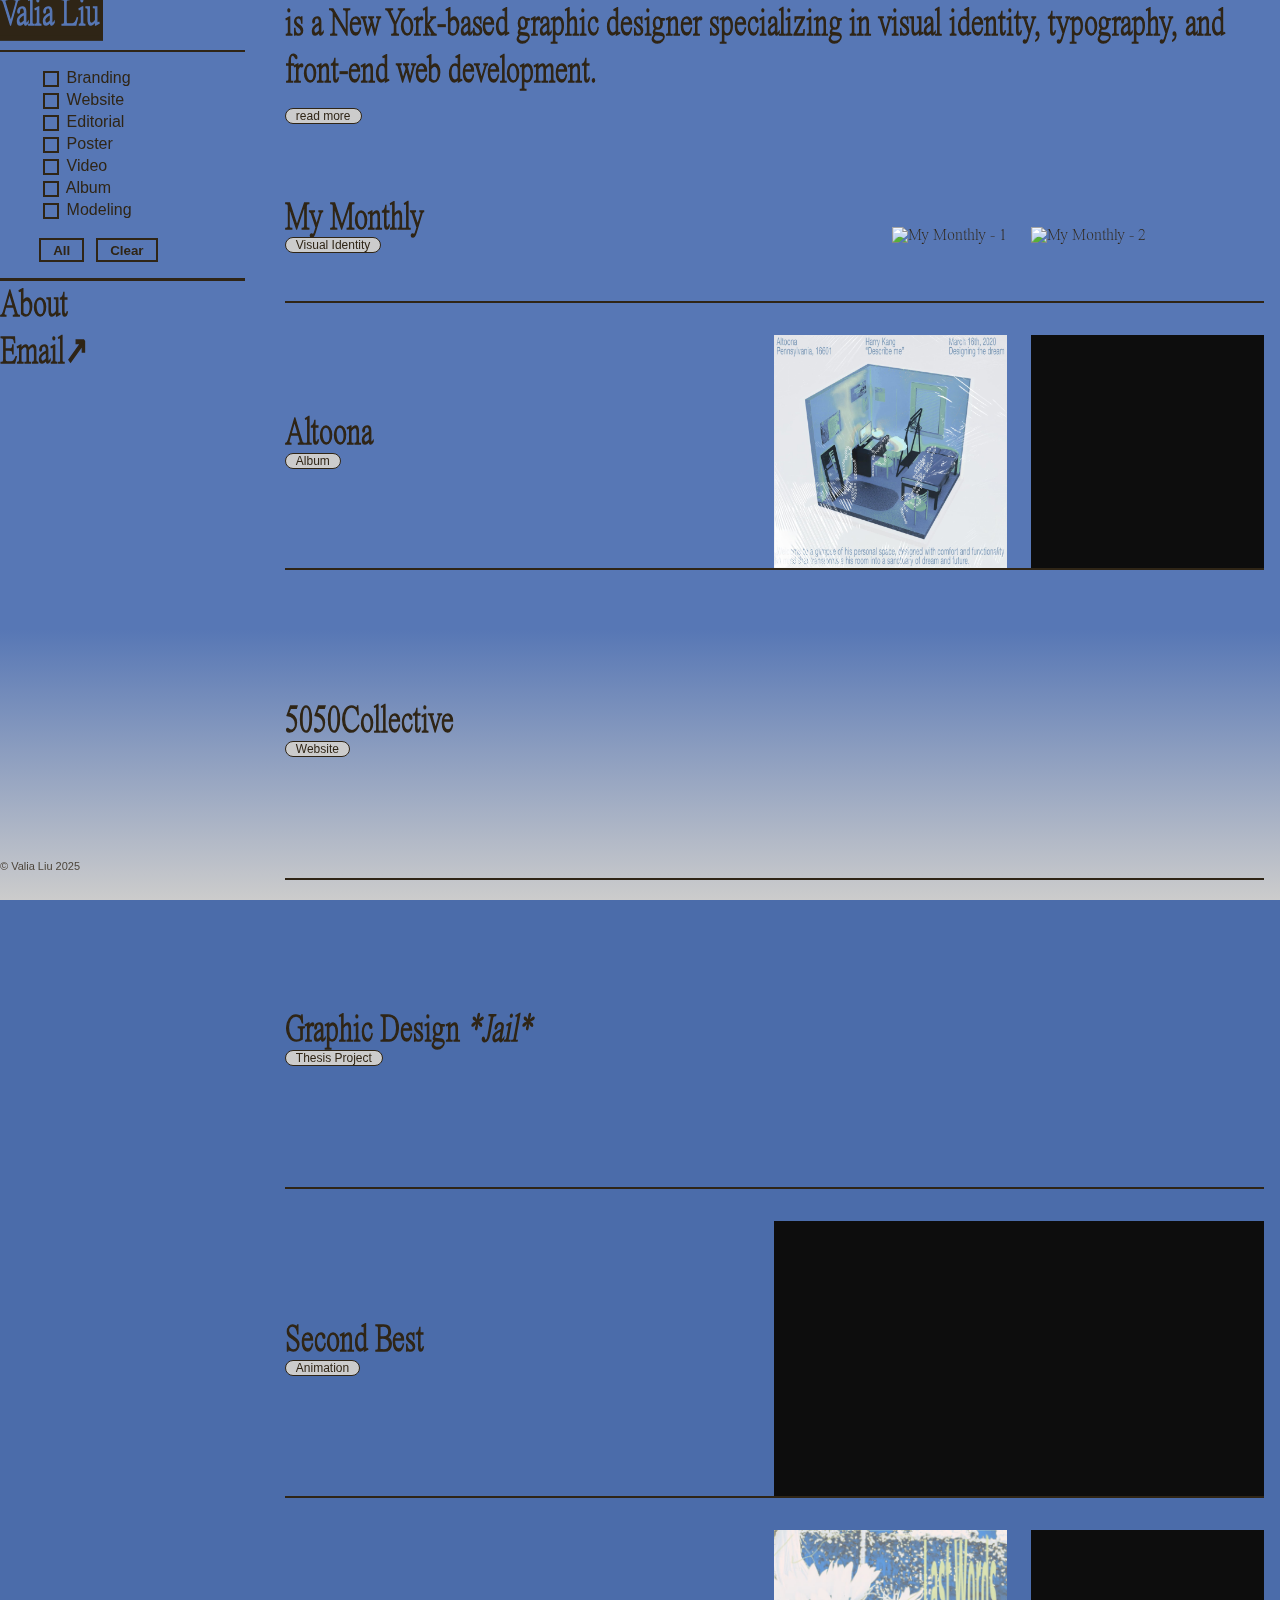
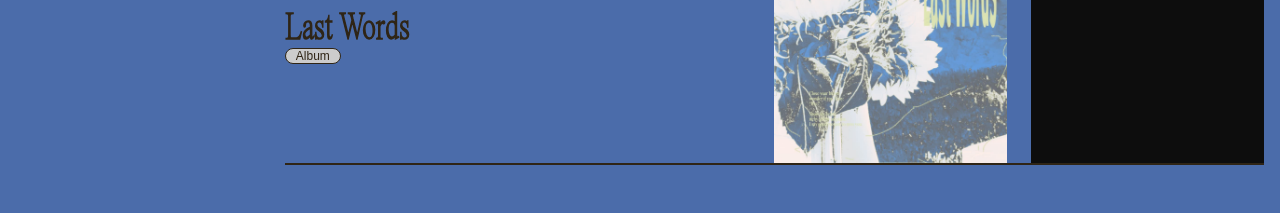
==== index.html @ a754cbbe "Update index.html" ====
<!DOCTYPE html>
<html lang="en">
<head>
    <meta charset="UTF-8">
    <meta name="viewport" content="width=device-width, initial-scale=1, maximum-scale=1, viewport-fit=cover">
    <meta http-equiv="X-UA-Compatible" content="IE=edge,chrome=1">
    <title>Valia Liu</title>
    <link rel="icon" href="assets/icons/icon.png">

    <link rel="stylesheet" href="styles/style.css">

    <script src="https://code.jquery.com/jquery-3.6.0.min.js"></script>
    <script src="https://cdnjs.cloudflare.com/ajax/libs/gsap/3.12.2/gsap.min.js"></script>
</head>

<body>
    <div id="bg"><div class="noise"></div></div>
    <div class="mobile-nav">
        <div class="noise"></div>
        <h1 class="mobile-title"><a href="index.html">Valia Liu</a></h1>
        <button class="hamburger-menu">
            ☰
        </button>
    </div>

    <nav id="navigation"></nav>
    <div class="container">
  
      <main class="home content">
        <h1 style="margin-bottom: var(--gap); display: inline-block;">
          is a New York-based graphic designer specializing in visual identity, typography, and front-end web development.
        </h1>
        <div class="tag">read more</div>
        <section class="featured-container">
          <div class="featured-projects">
          </div>
        </section>
  
        <div class="projects-grid">
        </div>
  
      </main>
    </div>
  
    
    <script src="https://code.jquery.com/jquery-3.6.0.min.js"></script>
    <script src="https://cdnjs.cloudflare.com/ajax/libs/gsap/3.12.2/gsap.min.js"></script>
    
    <script>
        $("#navigation").load("components/navigation.html", bindNavigationEvents);
    </script>
    
    <!-- ✅ 其他脚本 -->
    <script src="scripts/navigation.js"></script>
    <script src="scripts/renderHome.js"></script>    
  
  </body>    
</html>
---- styles/style.css ----
@font-face {
  font-family: "times New";
  src: url(../assets/fonts/times-now-extra-light.woff);
  font-weight: 200;
}

@import url('https://fonts.googleapis.com/css2?family=Lato:ital,wght@0,100;0,300;0,400;0,700;0,900;1,100;1,300;1,400;1,700;1,900&display=swap');

:root {
  --main-color: #2F2516;
  --bg-color: #5777B5;
  --deco-color: #cccccc;
  --gradient: linear-gradient(to bottom, var(--bg-color) 70%, var(--deco-color) 100%);
  --gap: 24px;
  --body-padding: 16px;
  --font-family-main: "times new", serif;
  --font-family-secondary: 'lato', sans-serif;
  --pointer-cursor: url('/assets/icons/pointer.cur') 15 0, auto;
  --border-width: 2.5px;
  --big-font: 2.2vw;
}

html {
  margin: 0;
  padding: 0;
  box-sizing: border-box;
  font-family: var(--font-family-main);
  cursor: url('/assets/icons/default.cur'), auto;
  padding-bottom: env(safe-area-inset-bottom);
  position: relative;
  z-index: -1000;
}

body {
  margin: 0;
  padding: 0;
  background-color: #4B6CAA;
  box-sizing: border-box;
  color: var(--main-color);
  padding-bottom: env(safe-area-inset-bottom);
  position: relative;
  z-index: -1000;
}

#bg {
  position: fixed;
  background-attachment: fixed;
  z-index: -999;
  background: var(--gradient);
  top: 0;
  left: 0;
  width: 100%;
  height: 100%;
}

.noise {
    position: absolute;
    z-index: -998;
    top: 0;
    left: 0;
    width: 100%;
    height: 100%;
    background: url(https://grainy-gradients.vercel.app/noise.svg);
    mix-blend-mode: multiply;
}

*, *::before, *::after {
  box-sizing: inherit;
  -webkit-tap-highlight-color: transparent;
  outline: none;
}

.container {
  display: grid;
  grid-template-columns: 1fr 4fr;
  gap: var(--gap);
  padding: var(--body-padding);
}

.content {
    grid-column: 2 / -1; /* 🚀 让它跳过第一列，从第二列填充 */
}

a {
    text-decoration: none;
    color: var(--main-color);
    cursor: var(--pointer-cursor);
    width: fit-content;
}

h1 {
  font-size: var(--big-font);
  line-height: 120%;
  -webkit-text-stroke: 1.2px;
  transform: scaleY(1.4);
  font-weight: 300;
  color: var(--main-color);
  margin: 0;
}

h3 {
    font-family: var(--font-family-secondary);
    font-size: 16px;
    font-weight: normal;
    margin: 0;
}

p {
    margin: 0;
}

.hidden {
    display: none;
}





.navigation {
  position: fixed;
  display: flex;
  flex-direction: column;
  width: calc((100% - var(--body-padding) * 2 - var(--gap)) / 5);
  height: 100%;
}

hr {
  border: none;
  height: var(--border-width);
  background-color: var(--main-color);
  margin: var(--body-padding) 0;
}

.navigation a:hover, .back:hover {
  background-color: var(--main-color);
  box-shadow: 0px 0px 0 4px var(--main-color);
  color: var(--bg-color);
}

.nav-footer {
    position: absolute;
    bottom: 28px;
    font-size: 11px;
    color: var(--main-color);
    opacity: 0.8;
    font-family: var(--font-family-secondary);
}

.media-grid {
    display: grid;
    grid-template-columns: 1fr 1fr;
    gap: var(--gap);
  }
  
  .video-square,
  .image-square,
  .vimeo-container.with-bg {
    width: 100%;
    overflow: hidden;
    background-color: #0d0d0d;
  }
  
  .video-square,
  .image-square {
    aspect-ratio: 1 / 1;
  }
  
  .video-square iframe,
  .image-square img,
  .vimeo-container.with-bg iframe {
    width: 100%;
    height: 100%;
    object-fit: cover;
  }
  
  .vimeo-container.with-bg iframe {
    aspect-ratio: 16 / 9;
    display: block;
  }  
  




.category {
  font-family: var(--font-family-secondary);
  font-size: 16px;
  color: var(--main-color);
  margin-left: 16%;
}

.category input[type="checkbox"] {
    appearance: none;
    -webkit-appearance: none;
    -moz-appearance: none;
    border-radius: 0;
    width: 16px;
    height: 16px;
    border: 2px solid var(--main-color);
    cursor: var(--pointer-cursor);
    vertical-align: middle;
    position: relative;
}  

.category label {
    cursor: var(--pointer-cursor);
    display: block;
}

.category input[type="checkbox"]::before {
  content: '';
  width: 10px;
  height: 10px;
  margin: 1px;
  display: block;
  transform: scale(0);
  background: var(--main-color);
  clip-path: polygon(14% 44%, 0 65%, 50% 100%, 100% 16%, 80% 0%, 43% 62%);
  transition: transform 0.2s ease-in-out;
}

.category input[type="checkbox"]:checked::before {
    transform: scale(1);
}  

.filter-controls {
  display: flex;
  gap: 12px;
  margin-left: 16%;
  margin-top: var(--body-padding);
}

.filter-controls button {
  font-family: var(--font-family-secondary);
  font-weight: bolder;
  padding: 2.5px 12px;
  border: 2px solid var(--main-color);
  background: transparent;
  color: var(--main-color);
  cursor: var(--pointer-cursor);
  transition: 0.3s;
}

.filter-controls button:hover {
  background-color: var(--main-color);
  color: var(--bg-color);
}





.featured-container {
    width: 100%;
}
  
.featured-projects {
    width: 100%;
    display: flex;
    flex-direction: column;
}
  
.featured-project {
    width: 100%;
    display: flex;
    flex-direction: row-reverse;
    justify-content: center;
    align-items: center;
    position: relative;
    margin-bottom: calc(var(--body-padding) * 2);
    flex-wrap: nowrap;
    border-bottom: var(--border-width) solid var(--main-color);
}

.vimeo-container {
    position: relative;
    width: 100%;
    padding-top: 56.25%; /* 16:9 aspect ratio */
}
  
.vimeo-container iframe {
    position: absolute;
    top: 0;
    left: 0;
    width: 100%;
    height: 100%;
}
  
.image-group {
    display: flex;
    justify-content: center;
    gap: var(--gap);
    width: 100%;
}
  
.image-group img {
    flex: 1; 
    height: auto;
    max-height: 80vh; /* 控制最大高度，避免图片过长 */
    object-fit: cover; /* 保持比例填充 */
    cursor: var(--pointer-cursor);
}   
  
.featured-project .media-container {
    width: 100%;
    display: flex;
    justify-content: center;
    align-items: center;
}
  
.featured-project img {
    width: 100%;
    object-fit: contain;
}
  
/* 作品信息 */
.project-info {
    text-align: left;
    width: 100%;
    padding-top: calc(var(--body-padding) * 2);
    color: var(--main-color);
    font-family: var(--font-family-main);
}
  
.project-info h2, .tag {
    font-family: var(--font-family-secondary);
    font-size: 12px;
    font-weight: 400;
    padding: 0px 10px;
    border-radius: 20px;
    border: var(--main-color) 1.5px solid;
    background: var(--deco-color);
    margin: 0;
    margin-bottom:  calc(var(--body-padding) * 3);
    width: fit-content;
}



  
/* 正文区域grid布局（作品列表） */
.projects-grid {
  display: grid;
  grid-template-columns: repeat(3, 1fr);
  gap: var(--gap);
}

/* 单个项目 */
.project {
  width: 100%;
  display: flex;
  flex-direction: column;
  gap: 8px;
}

.project img {
  width: 100%;
  object-fit: cover;
  aspect-ratio: 1/1;
  transition: box-shadow 0.3s;
  cursor: var(--pointer-cursor);
}

.project img:hover, .image-group img:hover {
  box-shadow: 0 0 0 3px var(--main-color);
}

.project h1 {
  font-family: var(--font-family-main);
  font-weight: 400;
  font-size: 20px;
  text-align: center;
  margin: 8px 0 0;
}

.project-info {
    display: flex;
    flex-direction: column;
    align-items: start;
}

.project-info h1.hover-effect,
.project-info h2.hover-effect {
    background-color: var(--main-color);
    color: var(--bg-color);
    box-shadow: 0px 0px 0 4px var(--main-color);
}

/* 自定义滚动条 */
::-webkit-scrollbar {
  width: 12px;
}

::-webkit-scrollbar-thumb {
  background: var(--main-color);
  border-radius: 0;
}

::-webkit-scrollbar-thumb:hover {
  background: var(--secondary-color);
}





.about-container {
    display: grid;
    grid-template-columns: 2fr 1fr;
    gap: var(--gap);
}

.about-text a {
    text-decoration: underline;
}

.about-image {
    display: flex;
    justify-content: center;
    align-items: center;
    width: 100%;
}

.about-image img {
    max-width: 100%;
    height: auto;
    object-fit: cover;
}

.social-links {
    list-style: none; /* 🚀 移除默认的点 */
    padding: 0;
    margin-top: calc(var(--gap) * 3);
}

.social-links li::before {
    content: "↗"; 
    color: var(--main-color); 
    font-size: 18px; /* 适当调整箭头大小 */
    margin-right: 8px; /* 让箭头与文字有间距 */
    font-weight: lighter;
}





.individual-container {
    display: grid;
    grid-template-columns: 1.2fr 2fr 4fr;
    gap: var(--gap);
    margin-top: 32px;
}

.mobile-nav {
    display: none;
}










@media screen and (max-width: 768px) { 
    .mobile-nav {
        position: fixed;
        top: 0;
        left: 0;
        width: 100%;
        height: 60px;
        display: flex;
        align-items: center;
        justify-content: space-between;
        padding: 0 16px;
        z-index: 1000;
        background: var(--bg-color);
    }

    .hamburger-menu {
        font-size: 25px;
        background: transparent;
        border: none;
        color: var(--main-color);
        margin-top: -4px;
        padding: 0;
    }

    .container, .about-container { 
        grid-template-columns: 100%;
    }

    #navigation {
        position: fixed;
        z-index: 5;
        width: 76%;
        height: 100vh;
        background: var(--gradient);
        border-right: var(--border-width) solid var(--main-color);
        left: -80%;
        transition: 0.4s;
    }

    .expanded{
        left: 0 !important;
        transition: 0.4s;
    }

    .hamburger-menu {
        transition: transform 0.3s ease;
    }
    
    .hamburger-menu.expanded {
        transform: rotate(-90deg); /* 逆时针旋转 90° */
    }
    
    .hamburger-menu:not(.expanded) {
        transform: rotate(0deg); /* 回到初始位置 */
    }
    

    .navigation {
        width: calc(76% - var(--body-padding));
        padding-left: var(--body-padding);
    }

    .content {
        grid-column: 1 / -1; /* 让右侧内容填满整个屏幕 */
        width: 100%;
        padding-top:62px;
    }

    h1 {
        font-size: 6vw;
    }

    h3 {
        font-size: 14px;
    }

    .project-info h2, .tag {
        font-size: 11px;
        margin-bottom: calc(var(--body-padding)* 2);
        margin-top: 2px;
    }

    .project-info {
        padding-top: calc(var(--body-padding)* 1.6);
    }

    .individual-container {
        grid-template-columns: 3fr 5fr;
    }

        .individual-container > :nth-child(3) {
            grid-column: 1 / -1; /* 让第三个元素独占整行 */
        }

    .about-image img {
        max-width: 60%;
    }

    .about-image {
        justify-content: flex-end;
    }
}
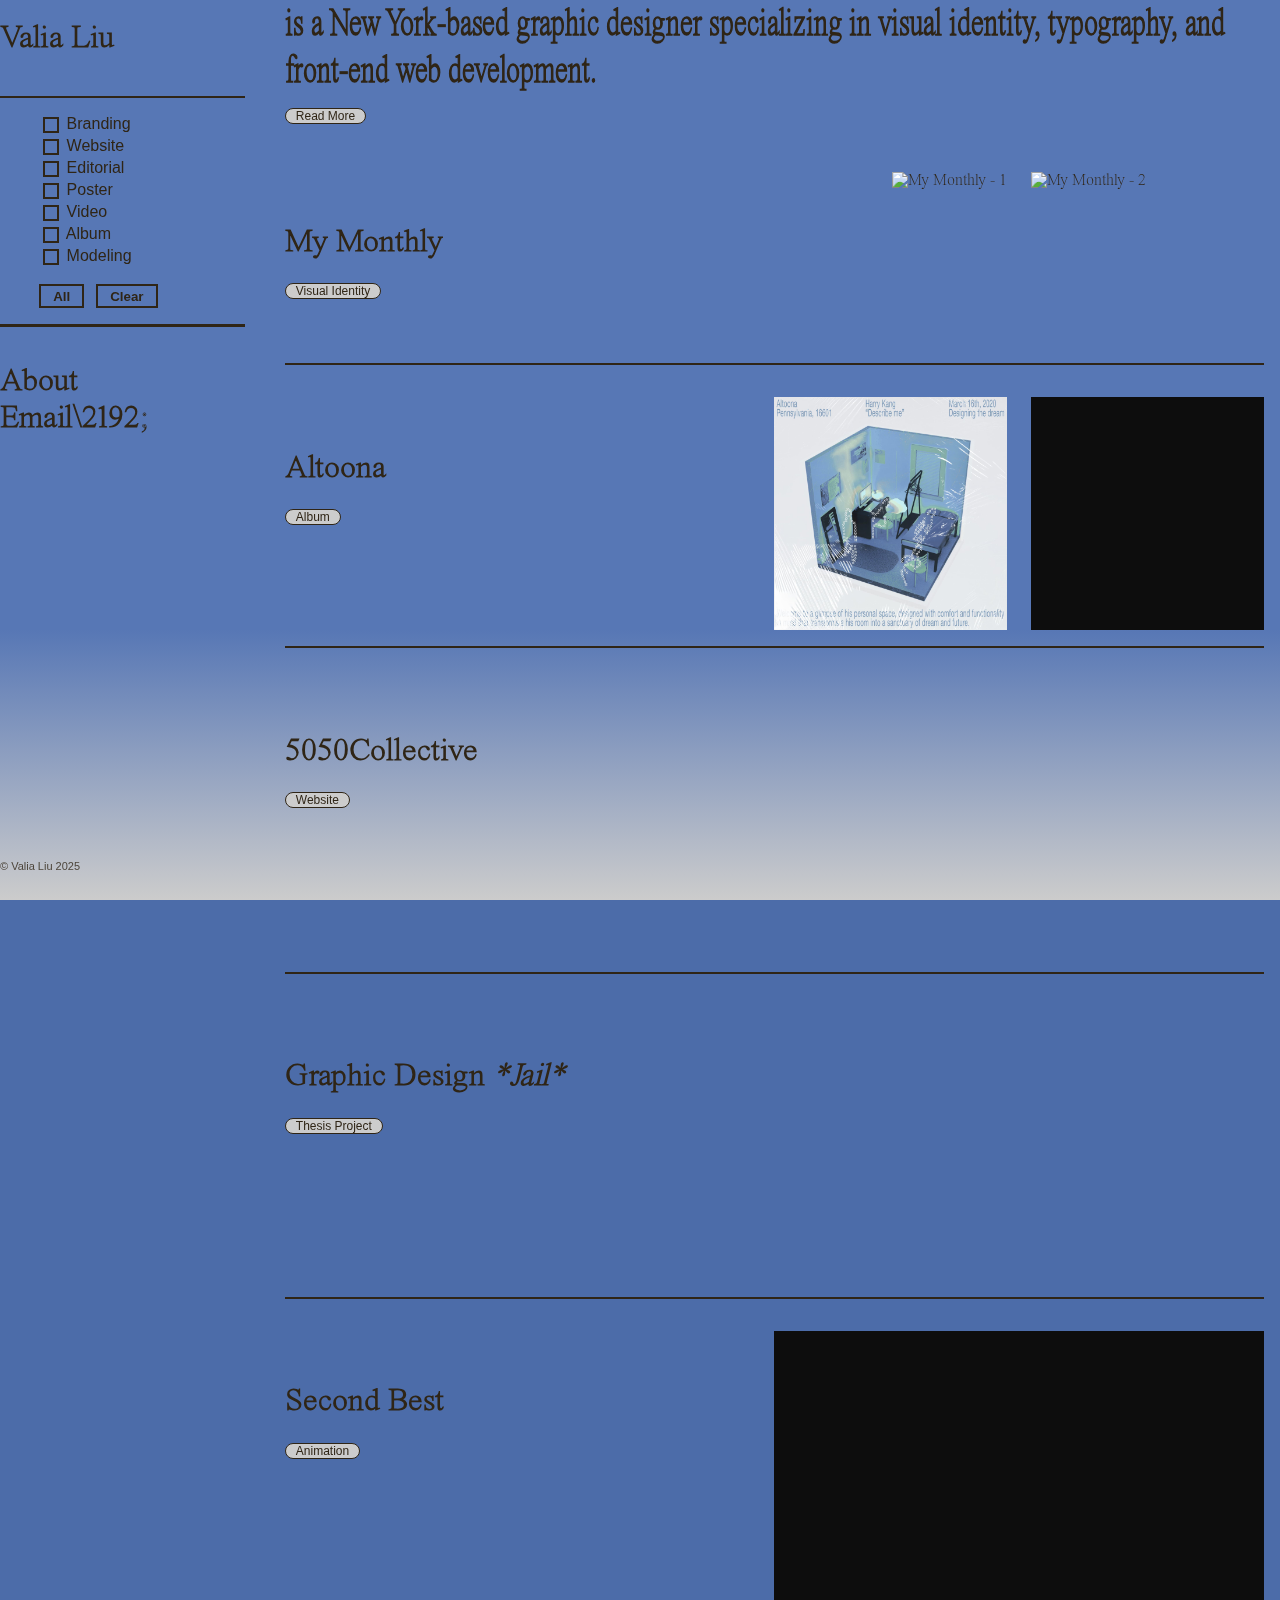
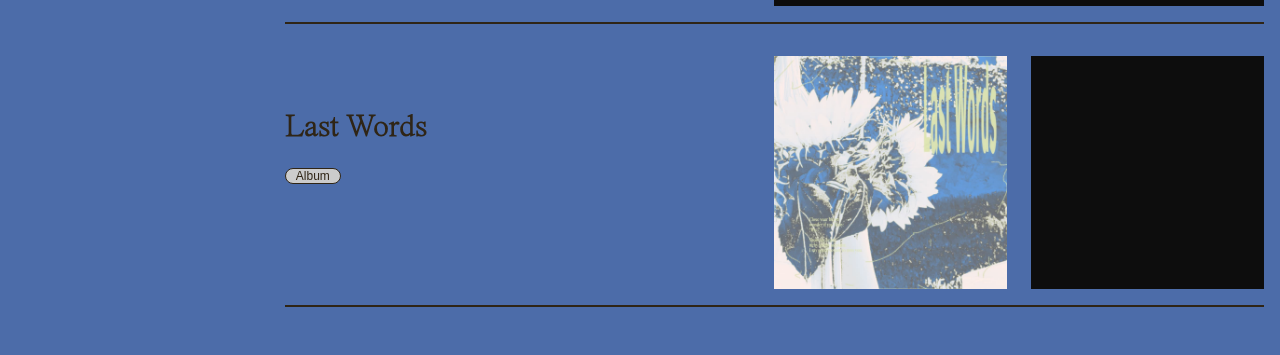
==== commit f59ddf8c: "test" ====
--- a/index.html
+++ b/index.html
@@ -27,7 +27,7 @@
     <div class="container">
   
       <main class="home content">
-        <h1 style="margin-bottom: var(--gap); display: inline-block;">
+        <h1 class="title" style="margin-bottom: var(--gap); display: inline-block;">
           is a New York-based graphic designer specializing in visual identity, typography, and front-end web development.
         </h1>
         <div class="tag">read more</div>
--- a/styles/style.css
+++ b/styles/style.css
@@ -24,7 +24,7 @@
   margin: 0;
   padding: 0;
   box-sizing: border-box;
-  font-family: var(--font-family-main);
+  font-family: var(--font-family-main), times, serif;
   cursor: url('/assets/icons/default.cur'), auto;
   padding-bottom: env(safe-area-inset-bottom);
   position: relative;
@@ -34,7 +34,7 @@
 body {
   margin: 0;
   padding: 0;
-  background-color: #4B6CAA;
+  background-color: #4C6CA9;
   box-sizing: border-box;
   color: var(--main-color);
   padding-bottom: env(safe-area-inset-bottom);
@@ -88,7 +88,7 @@
     width: fit-content;
 }
 
-h1 {
+.title {
   font-size: var(--big-font);
   line-height: 120%;
   -webkit-text-stroke: 1.2px;
@@ -269,7 +269,9 @@
     align-items: center;
     position: relative;
     margin-bottom: calc(var(--body-padding) * 2);
+    padding-bottom: var(--body-padding);
     flex-wrap: nowrap;
+    align-items: flex-start;
     border-bottom: var(--border-width) solid var(--main-color);
 }
 
@@ -334,6 +336,7 @@
     margin: 0;
     margin-bottom:  calc(var(--body-padding) * 3);
     width: fit-content;
+    text-transform: capitalize;
 }
 
 
@@ -534,7 +537,7 @@
         padding-top:62px;
     }
 
-    h1 {
+    .title {
         font-size: 6vw;
     }
 
@@ -543,13 +546,12 @@
     }
 
     .project-info h2, .tag {
-        font-size: 11px;
         margin-bottom: calc(var(--body-padding)* 2);
         margin-top: 2px;
     }
 
     .project-info {
-        padding-top: calc(var(--body-padding)* 1.6);
+        padding-top: 1px;
     }
 
     .individual-container {
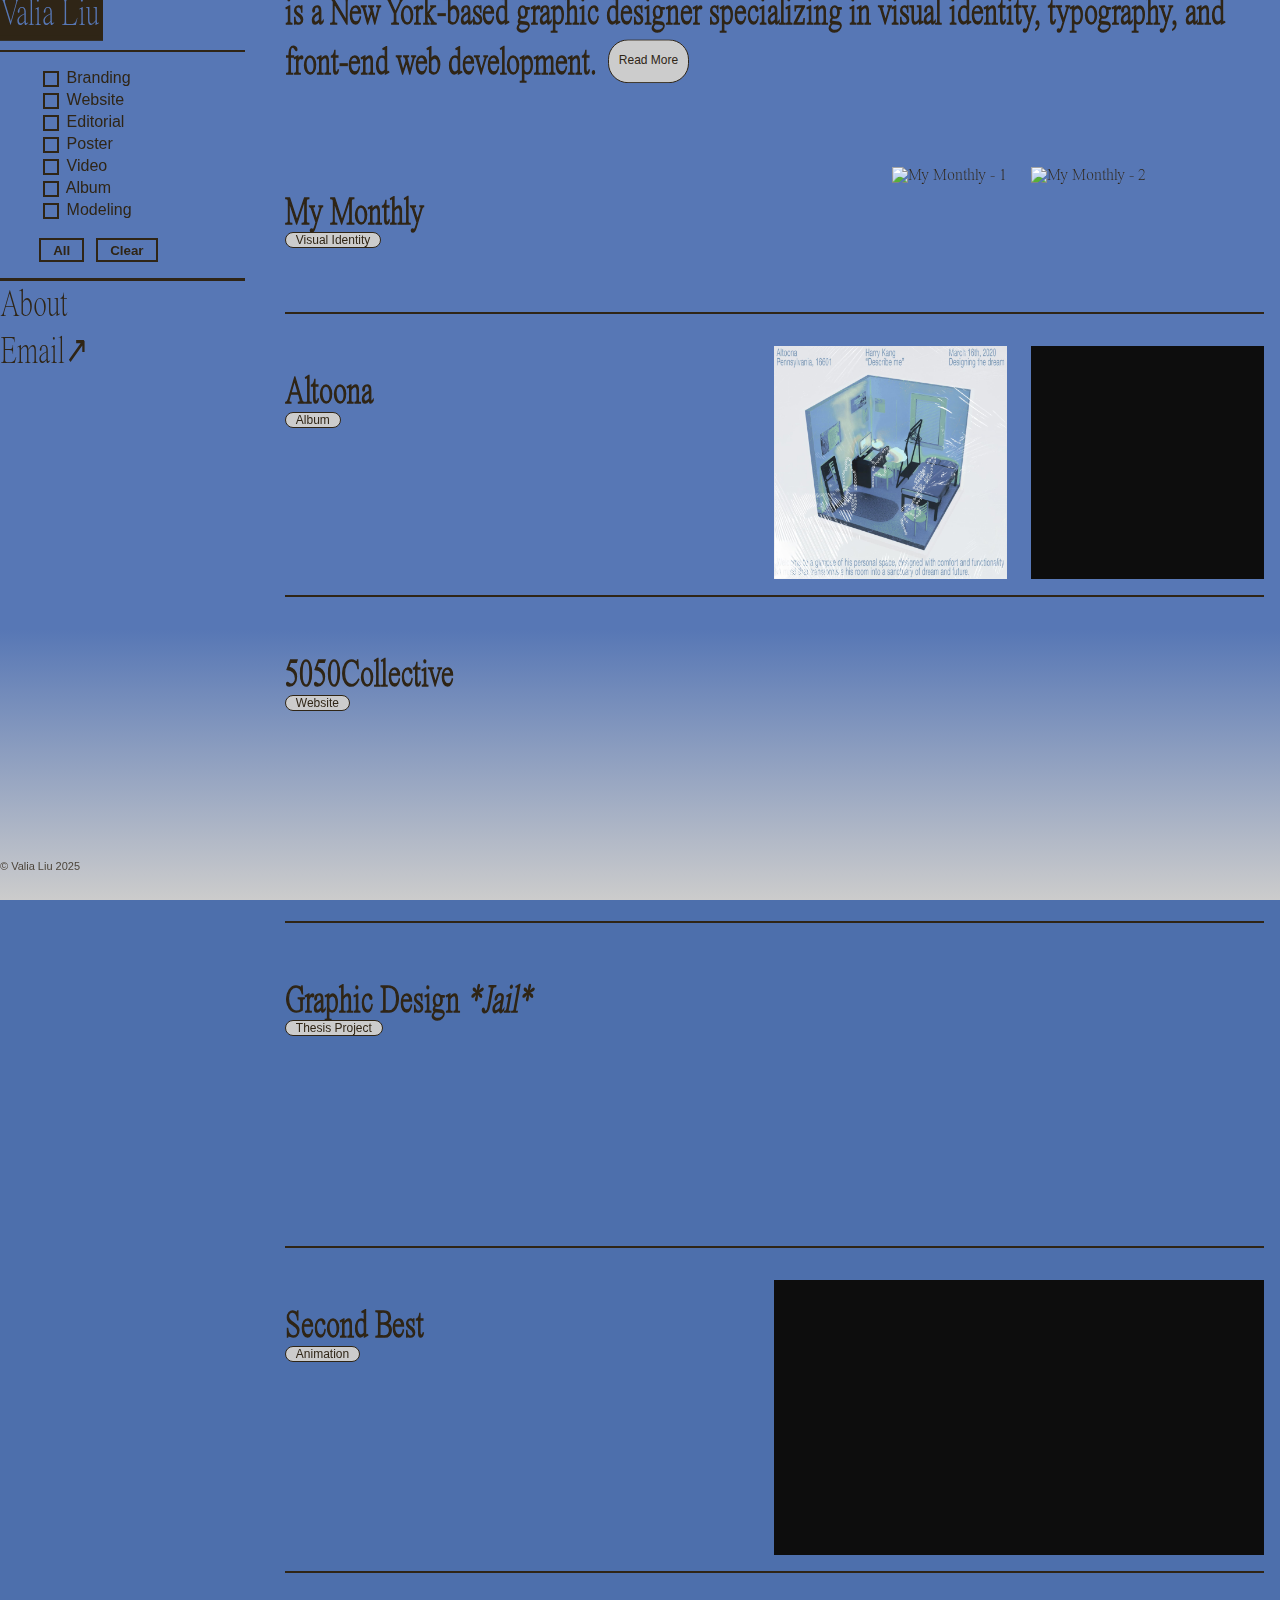
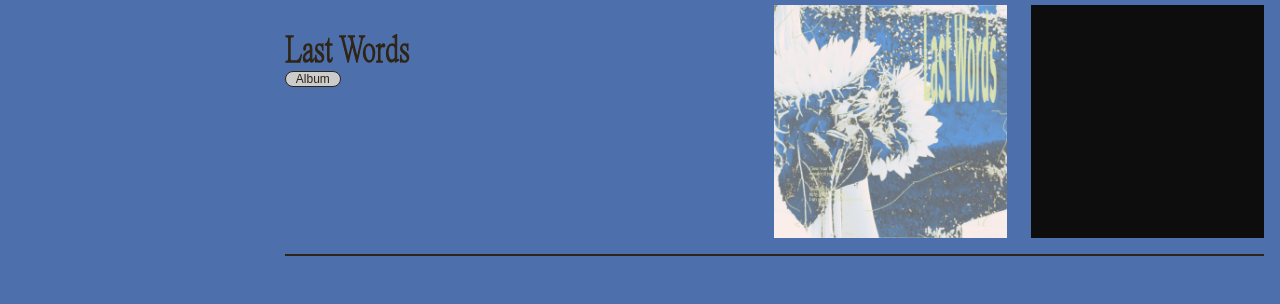
==== commit 1e511c9d: "phone style update" ====
--- a/index.html
+++ b/index.html
@@ -17,7 +17,7 @@
     <div id="bg"><div class="noise"></div></div>
     <div class="mobile-nav">
         <div class="noise"></div>
-        <h1 class="mobile-title"><a href="index.html">Valia Liu</a></h1>
+        <h1 class="mobile-title title"><a href="index.html">Valia Liu</a></h1>
         <button class="hamburger-menu">
             ☰
         </button>
@@ -26,11 +26,11 @@
     <nav id="navigation"></nav>
     <div class="container">
   
-      <main class="home content">
-        <h1 class="title" style="margin-bottom: var(--gap); display: inline-block;">
-          is a New York-based graphic designer specializing in visual identity, typography, and front-end web development.
+      <main class="home content">        
+        <h1 style="margin-bottom: var(--gap); display: inline-block;">
+          <span class="title">is a New York-based graphic designer specializing in visual identity, typography, and front-end web development.</span>
+          <span class="tag">read more</span>
         </h1>
-        <div class="tag">read more</div>
         <section class="featured-container">
           <div class="featured-projects">
           </div>
--- a/styles/style.css
+++ b/styles/style.css
@@ -24,7 +24,7 @@
   margin: 0;
   padding: 0;
   box-sizing: border-box;
-  font-family: var(--font-family-main), times, serif;
+  font-family: var(--font-family-main), times, Arial, serif;
   cursor: url('/assets/icons/default.cur'), auto;
   padding-bottom: env(safe-area-inset-bottom);
   position: relative;
@@ -34,7 +34,7 @@
 body {
   margin: 0;
   padding: 0;
-  background-color: #4C6CA9;
+  background-color: #4D6FAC;
   box-sizing: border-box;
   color: var(--main-color);
   padding-bottom: env(safe-area-inset-bottom);
@@ -88,14 +88,18 @@
     width: fit-content;
 }
 
-.title {
+h1 {
   font-size: var(--big-font);
   line-height: 120%;
-  -webkit-text-stroke: 1.2px;
-  transform: scaleY(1.4);
   font-weight: 300;
   color: var(--main-color);
   margin: 0;
+  vertical-align: text-top;
+  transform: scaleY(1.4);
+}
+
+.title {
+  -webkit-text-stroke: 1.2px;
 }
 
 h3 {
@@ -112,6 +116,7 @@
 .hidden {
     display: none;
 }
+
 
 
 
@@ -337,6 +342,13 @@
     margin-bottom:  calc(var(--body-padding) * 3);
     width: fit-content;
     text-transform: capitalize;
+}
+
+.tag {
+  transform: scaleY(0.71) translateY(-9px);
+  display: inline-block;
+  padding: 4px 10px;
+  margin-left: 4px;
 }
 
 
@@ -539,6 +551,7 @@
 
     .title {
         font-size: 6vw;
+        line-height: 120%;
     }
 
     h3 {
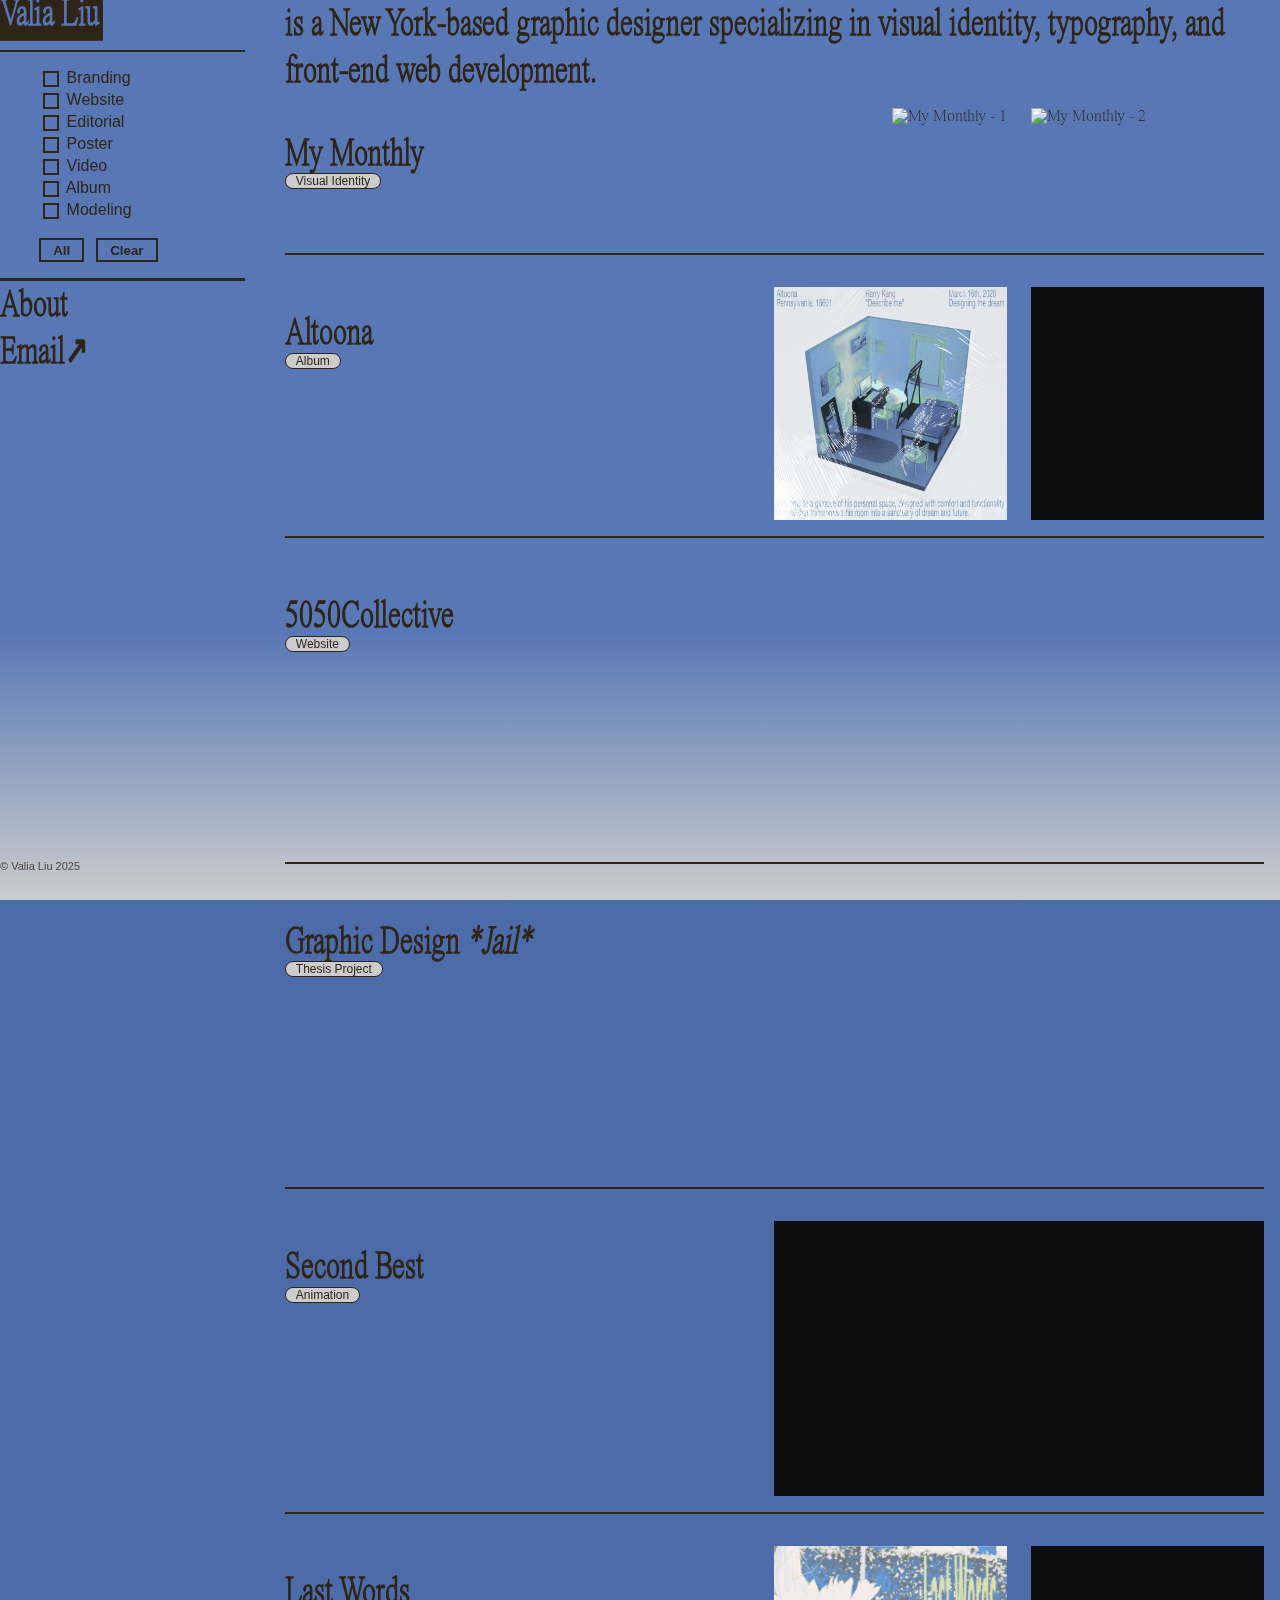
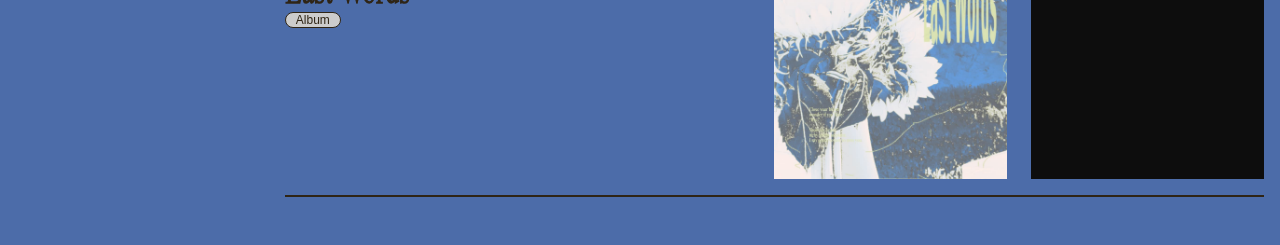
==== commit e98ad72b: "Update index.html" ====
--- a/index.html
+++ b/index.html
@@ -17,7 +17,7 @@
     <div id="bg"><div class="noise"></div></div>
     <div class="mobile-nav">
         <div class="noise"></div>
-        <h1 class="mobile-title title"><a href="index.html">Valia Liu</a></h1>
+        <h1 class="mobile-title"><a href="index.html">Valia Liu</a></h1>
         <button class="hamburger-menu">
             ☰
         </button>
@@ -26,10 +26,9 @@
     <nav id="navigation"></nav>
     <div class="container">
   
-      <main class="home content">        
-        <h1 style="margin-bottom: var(--gap); display: inline-block;">
-          <span class="title">is a New York-based graphic designer specializing in visual identity, typography, and front-end web development.</span>
-          <span class="tag">read more</span>
+      <main class="home content">
+        <h1 class="title" style="margin-bottom: var(--gap); display: inline-block;">
+          is a New York-based graphic designer specializing in visual identity, typography, and front-end web development.
         </h1>
         <section class="featured-container">
           <div class="featured-projects">
--- a/styles/style.css
+++ b/styles/style.css
@@ -24,7 +24,7 @@
   margin: 0;
   padding: 0;
   box-sizing: border-box;
-  font-family: var(--font-family-main), times, Arial, serif;
+  font-family: var(--font-family-main), times, serif;
   cursor: url('/assets/icons/default.cur'), auto;
   padding-bottom: env(safe-area-inset-bottom);
   position: relative;
@@ -34,7 +34,7 @@
 body {
   margin: 0;
   padding: 0;
-  background-color: #4D6FAC;
+  background-color: #4C6CA9;
   box-sizing: border-box;
   color: var(--main-color);
   padding-bottom: env(safe-area-inset-bottom);
@@ -88,18 +88,14 @@
     width: fit-content;
 }
 
-h1 {
+.title, h1 {
   font-size: var(--big-font);
   line-height: 120%;
+  -webkit-text-stroke: 1.2px;
+  transform: scaleY(1.4);
   font-weight: 300;
   color: var(--main-color);
   margin: 0;
-  vertical-align: text-top;
-  transform: scaleY(1.4);
-}
-
-.title {
-  -webkit-text-stroke: 1.2px;
 }
 
 h3 {
@@ -116,7 +112,6 @@
 .hidden {
     display: none;
 }
-
 
 
 
@@ -342,13 +337,6 @@
     margin-bottom:  calc(var(--body-padding) * 3);
     width: fit-content;
     text-transform: capitalize;
-}
-
-.tag {
-  transform: scaleY(0.71) translateY(-9px);
-  display: inline-block;
-  padding: 4px 10px;
-  margin-left: 4px;
 }
 
 
@@ -549,9 +537,8 @@
         padding-top:62px;
     }
 
-    .title {
+    .title, h1 {
         font-size: 6vw;
-        line-height: 120%;
     }
 
     h3 {
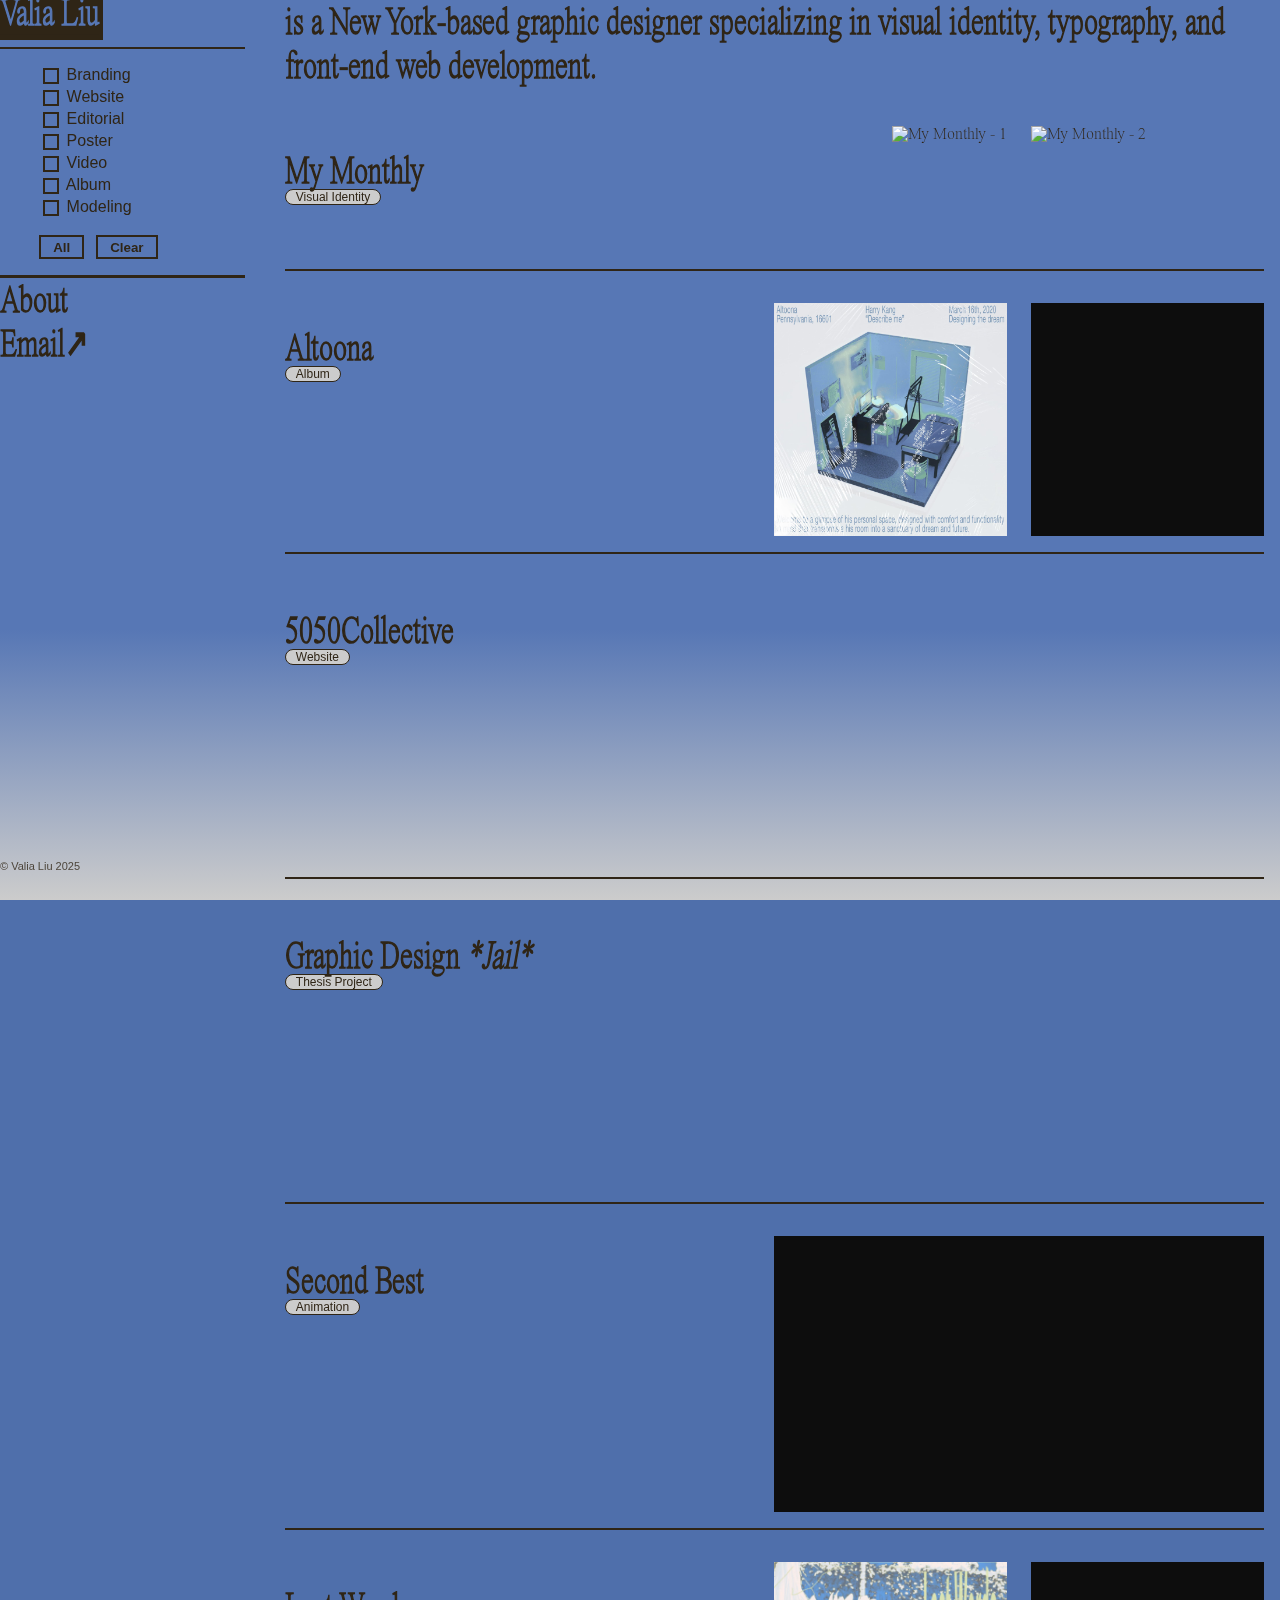
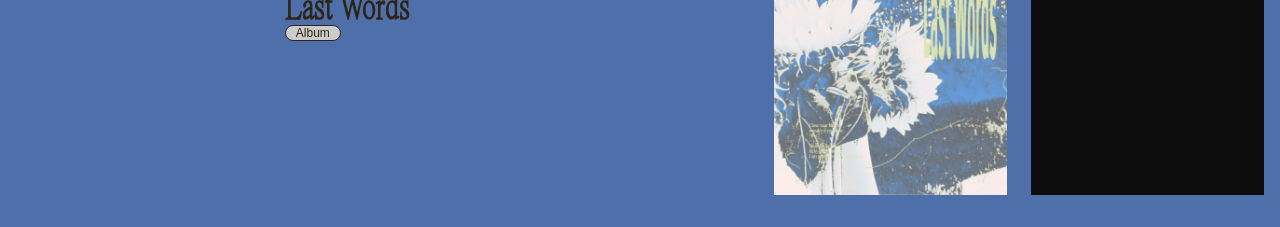
==== commit 376929c7: "update" ====
--- a/index.html
+++ b/index.html
@@ -27,7 +27,7 @@
     <div class="container">
   
       <main class="home content">
-        <h1 class="title" style="margin-bottom: var(--gap); display: inline-block;">
+        <h1 class="title" style="margin-bottom: calc( var(--gap) * 2); display: inline-block;">
           is a New York-based graphic designer specializing in visual identity, typography, and front-end web development.
         </h1>
         <section class="featured-container">
--- a/styles/style.css
+++ b/styles/style.css
@@ -34,7 +34,7 @@
 body {
   margin: 0;
   padding: 0;
-  background-color: #4C6CA9;
+  background-color: #4F6FAB;
   box-sizing: border-box;
   color: var(--main-color);
   padding-bottom: env(safe-area-inset-bottom);
@@ -90,7 +90,7 @@
 
 .title, h1 {
   font-size: var(--big-font);
-  line-height: 120%;
+  line-height: 110%;
   -webkit-text-stroke: 1.2px;
   transform: scaleY(1.4);
   font-weight: 300;
@@ -275,6 +275,11 @@
     border-bottom: var(--border-width) solid var(--main-color);
 }
 
+.featured-project:last-child {
+  border-bottom: none;
+  margin-bottom: 0;
+}
+
 .vimeo-container {
     position: relative;
     width: 100%;
@@ -470,6 +475,9 @@
 
 
 @media screen and (max-width: 768px) { 
+  :root {
+    --gap: 12px;
+  }
     .mobile-nav {
         position: fixed;
         top: 0;
@@ -538,7 +546,7 @@
     }
 
     .title, h1 {
-        font-size: 6vw;
+        font-size: 5.5vw;
     }
 
     h3 {
@@ -552,6 +560,8 @@
 
     .project-info {
         padding-top: 1px;
+        width: 50vw;
+        margin-right: var(--gap);
     }
 
     .individual-container {
@@ -569,4 +579,18 @@
     .about-image {
         justify-content: flex-end;
     }
+
+    .media-grid > div:first-child {
+      width: 100%;
+    }
+  
+    /* 隐藏右边的内容 */
+    .media-grid > div:last-child {
+      display: none;
+    }
+  
+    /* 让 media-grid 本身表现为单列 */
+    .media-grid {
+      display: block;
+    }
 }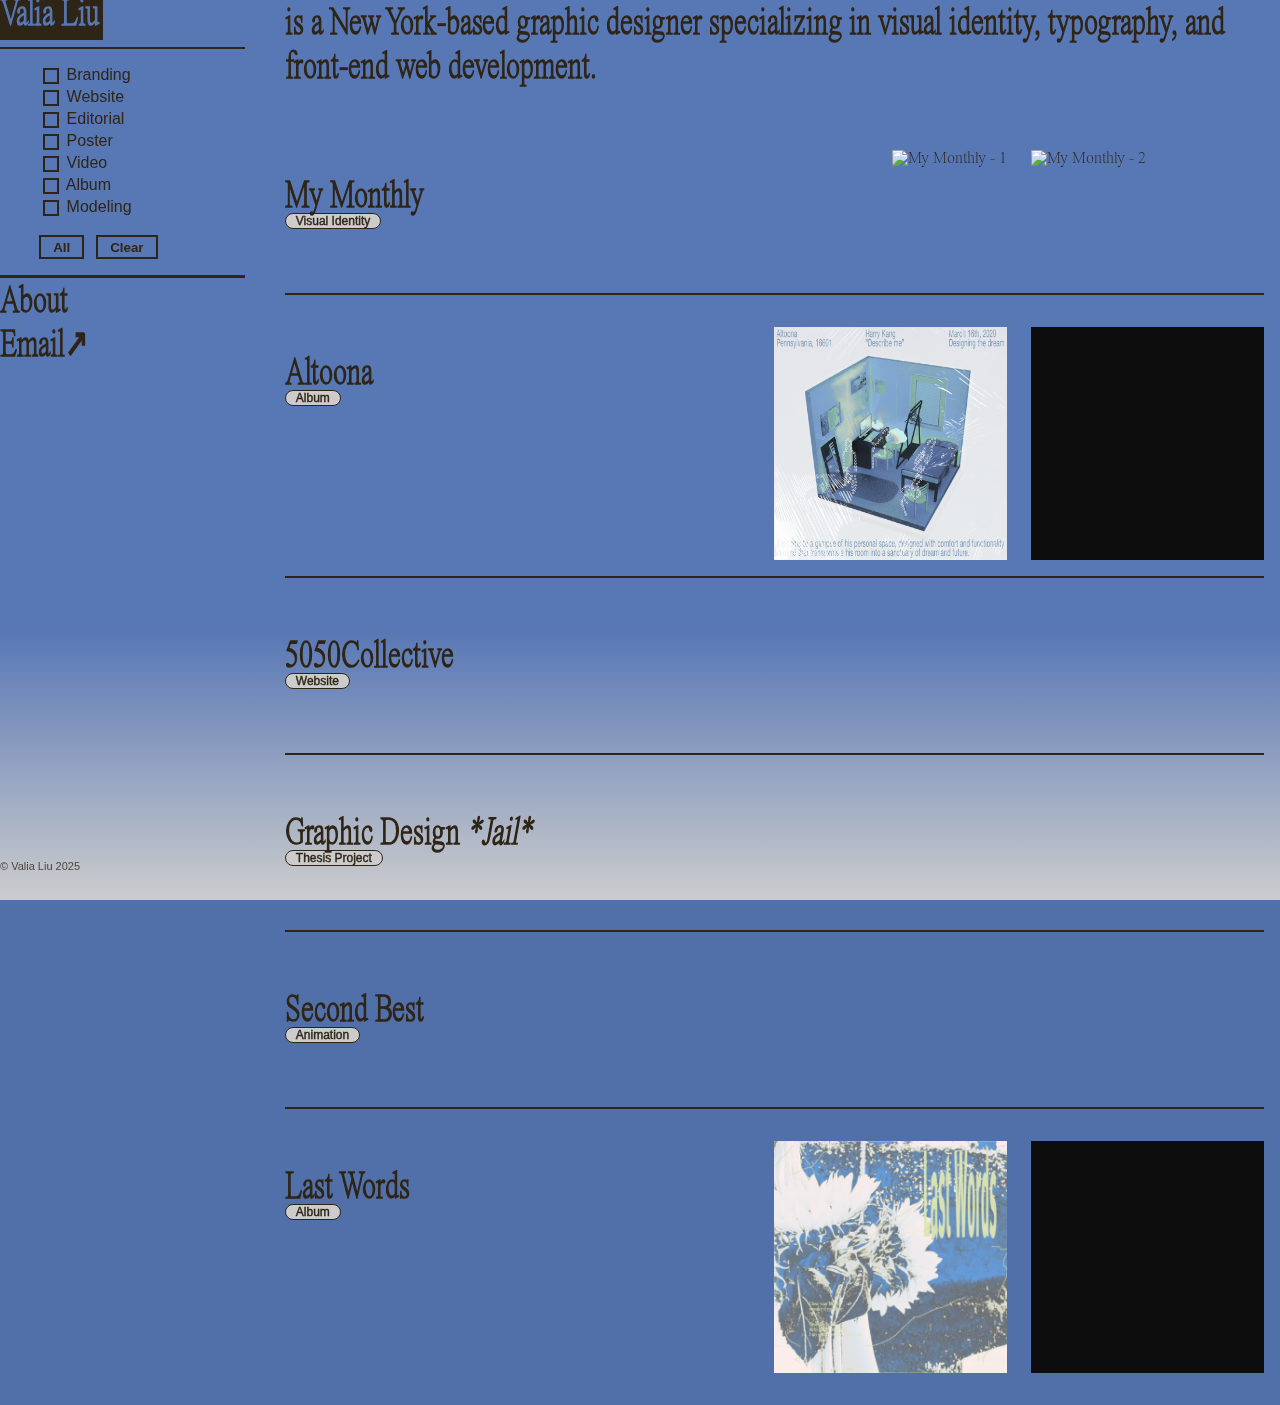
==== commit 70dab3a9: "update" ====
--- a/index.html
+++ b/index.html
@@ -27,7 +27,7 @@
     <div class="container">
   
       <main class="home content">
-        <h1 class="title" style="margin-bottom: calc( var(--gap) * 2); display: inline-block;">
+        <h1 class="title" style="margin-bottom: calc( var(--gap) * 3); display: inline-block;">
           is a New York-based graphic designer specializing in visual identity, typography, and front-end web development.
         </h1>
         <section class="featured-container">
--- a/styles/style.css
+++ b/styles/style.css
@@ -34,7 +34,7 @@
 body {
   margin: 0;
   padding: 0;
-  background-color: #4F6FAB;
+  background-color: #5170A9;
   box-sizing: border-box;
   color: var(--main-color);
   padding-bottom: env(safe-area-inset-bottom);
@@ -342,6 +342,7 @@
     margin-bottom:  calc(var(--body-padding) * 3);
     width: fit-content;
     text-transform: capitalize;
+    -webkit-text-stroke: 0.4px;
 }
 
 
@@ -480,14 +481,14 @@
   }
     .mobile-nav {
         position: fixed;
-        top: 0;
+        top: 8px;
         left: 0;
         width: 100%;
-        height: 60px;
+        height: 40px;
         display: flex;
         align-items: center;
         justify-content: space-between;
-        padding: 0 16px;
+        padding: 0 var(--body-padding);
         z-index: 1000;
         background: var(--bg-color);
     }
@@ -542,11 +543,11 @@
     .content {
         grid-column: 1 / -1; /* 让右侧内容填满整个屏幕 */
         width: 100%;
-        padding-top:62px;
+        padding-top: 44px;
     }
 
     .title, h1 {
-        font-size: 5.5vw;
+        font-size: 5.4vw;
     }
 
     h3 {
@@ -555,7 +556,7 @@
 
     .project-info h2, .tag {
         margin-bottom: calc(var(--body-padding)* 2);
-        margin-top: 2px;
+        margin-top: 6px;
     }
 
     .project-info {
@@ -593,4 +594,22 @@
     .media-grid {
       display: block;
     }
+
+    .media-box {
+      width: 100%;
+      position: relative;
+      overflow: hidden;
+      background-color: #000;
+    }
+  
+    .media-box img,
+    .media-box iframe {
+      position: absolute;
+      top: 0;
+      left: 0;
+      width: 100%;
+      height: 100%;
+      object-fit: cover;
+      display: block;
+    }
 }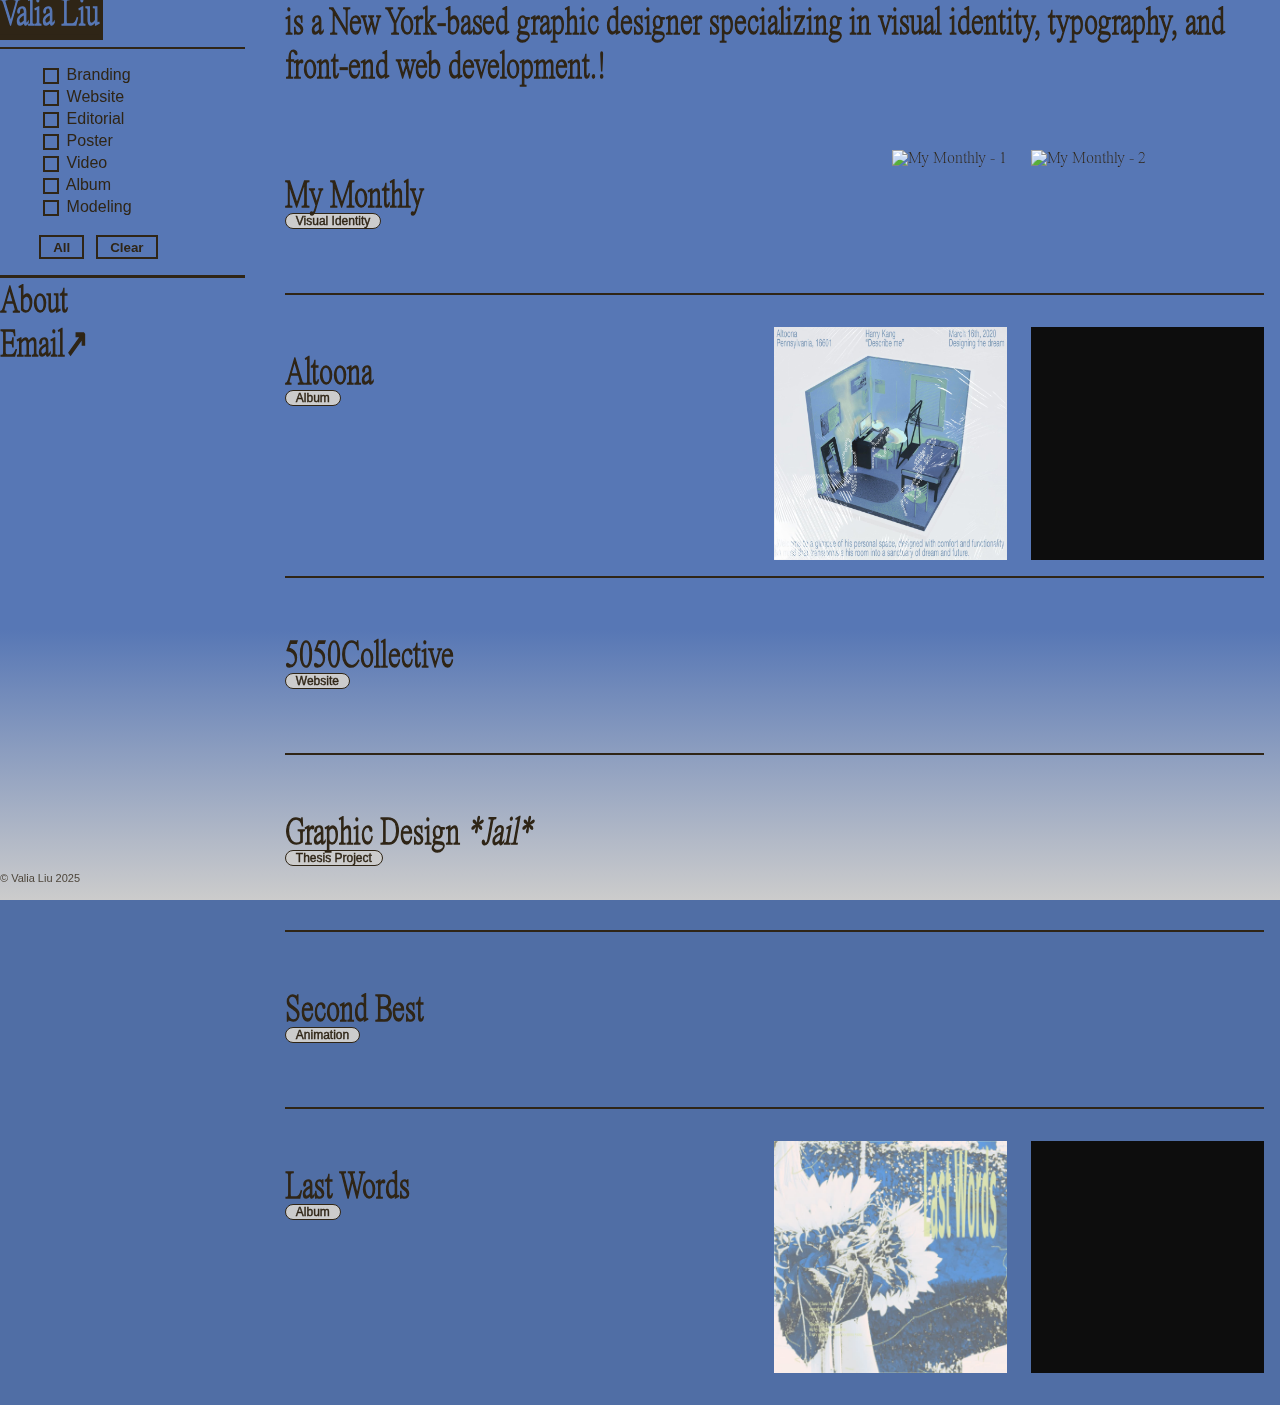
==== commit 520a3c65: "test" ====
--- a/index.html
+++ b/index.html
@@ -28,7 +28,7 @@
   
       <main class="home content">
         <h1 class="title" style="margin-bottom: calc( var(--gap) * 3); display: inline-block;">
-          is a New York-based graphic designer specializing in visual identity, typography, and front-end web development.
+          is a New York-based graphic designer specializing in visual identity, typography, and front-end web development.!
         </h1>
         <section class="featured-container">
           <div class="featured-projects">
--- a/styles/style.css
+++ b/styles/style.css
@@ -34,7 +34,7 @@
 body {
   margin: 0;
   padding: 0;
-  background-color: #5170A9;
+  background-color: #506EA5;
   box-sizing: border-box;
   color: var(--main-color);
   padding-bottom: env(safe-area-inset-bottom);
@@ -113,6 +113,16 @@
     display: none;
 }
 
+.no-emoji-arrow {
+  font-family: "Courier", "Georgia", "Times New Roman", serif;
+  font-weight: 300;
+  font-style: normal;
+  font-variant: normal;
+  -webkit-font-smoothing: antialiased;
+  display: inline-block;
+  line-height: 1;
+}
+
 
 
 
@@ -140,7 +150,7 @@
 
 .nav-footer {
     position: absolute;
-    bottom: 28px;
+    bottom: var(--body-padding);
     font-size: 11px;
     color: var(--main-color);
     opacity: 0.8;
@@ -481,24 +491,25 @@
   }
     .mobile-nav {
         position: fixed;
-        top: 8px;
+        top: 0;
         left: 0;
         width: 100%;
-        height: 40px;
+        height: 42px;
         display: flex;
         align-items: center;
         justify-content: space-between;
         padding: 0 var(--body-padding);
         z-index: 1000;
         background: var(--bg-color);
+        padding-top: 8px;
     }
 
     .hamburger-menu {
-        font-size: 25px;
+        font-size: 31px;
         background: transparent;
         border: none;
         color: var(--main-color);
-        margin-top: -4px;
+        margin-top: -10px;
         padding: 0;
     }
 
@@ -508,7 +519,7 @@
 
     #navigation {
         position: fixed;
-        z-index: 5;
+        z-index: 1000;
         width: 76%;
         height: 100vh;
         background: var(--gradient);
@@ -538,6 +549,7 @@
     .navigation {
         width: calc(76% - var(--body-padding));
         padding-left: var(--body-padding);
+        padding-top: var(--body-padding);
     }
 
     .content {
@@ -560,7 +572,7 @@
     }
 
     .project-info {
-        padding-top: 1px;
+        padding-top: 0;
         width: 50vw;
         margin-right: var(--gap);
     }
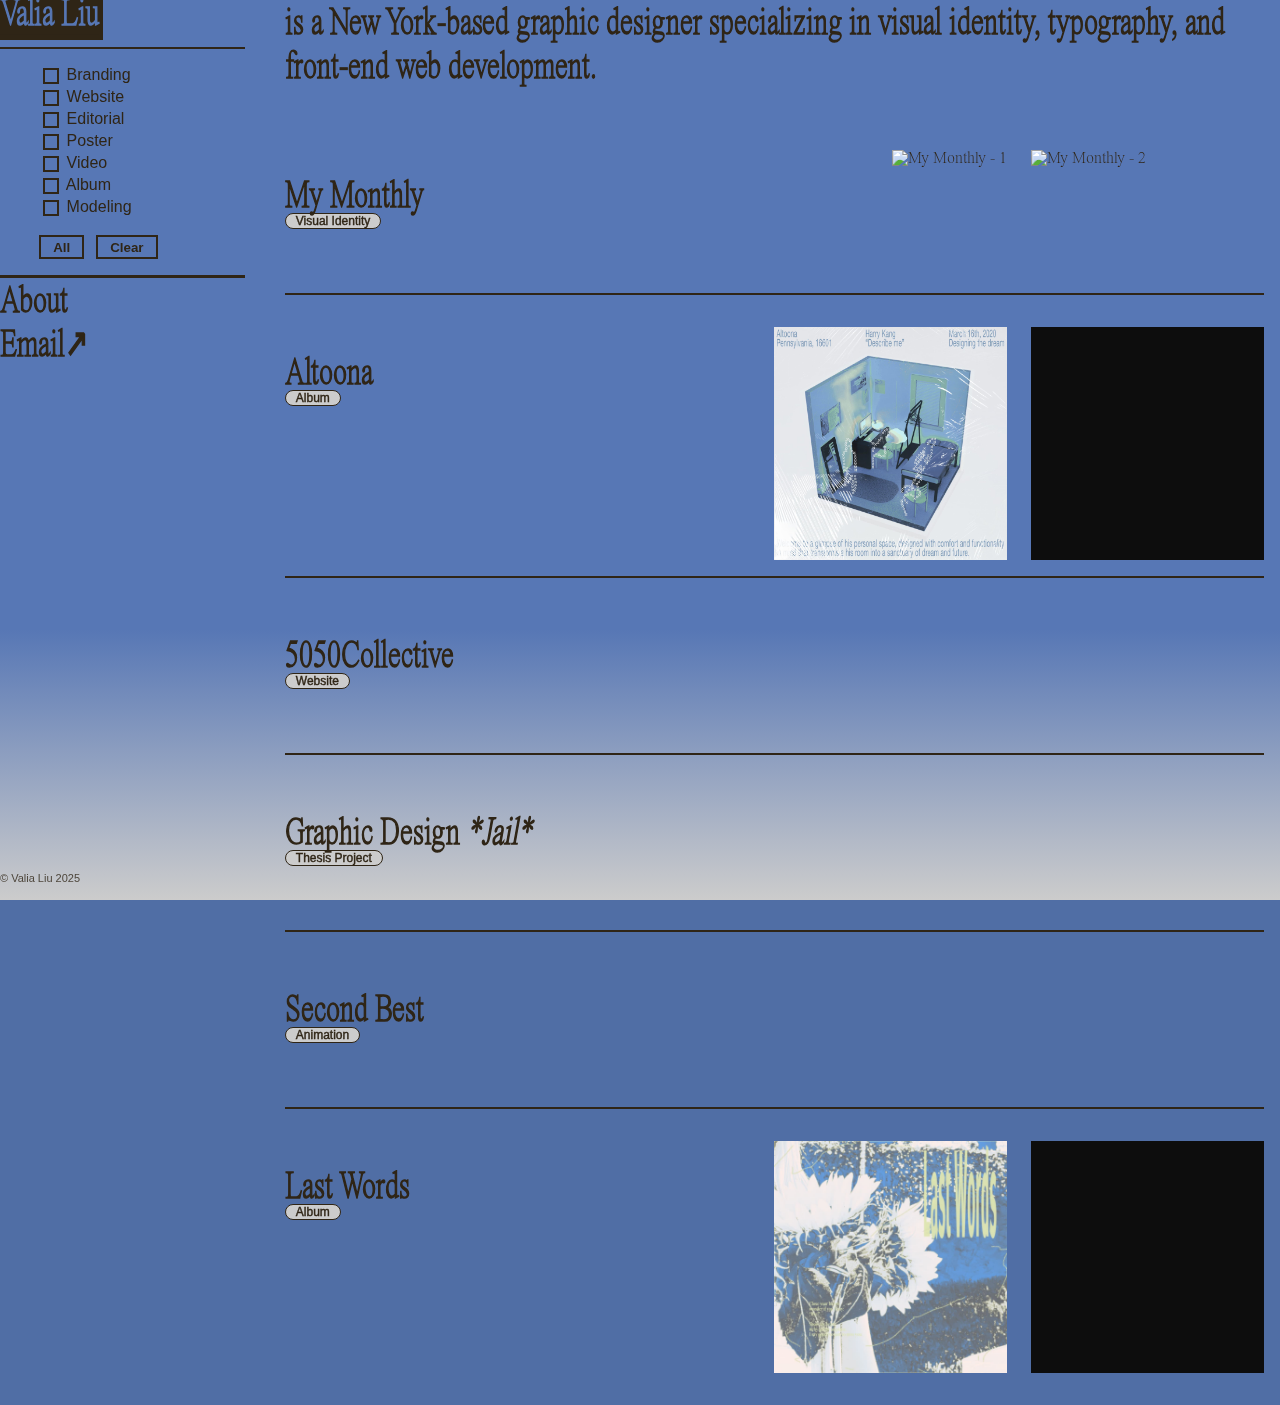
==== commit 2afba8d0: "Update index.html" ====
--- a/index.html
+++ b/index.html
@@ -28,7 +28,7 @@
   
       <main class="home content">
         <h1 class="title" style="margin-bottom: calc( var(--gap) * 3); display: inline-block;">
-          is a New York-based graphic designer specializing in visual identity, typography, and front-end web development.!
+          is a New York-based graphic designer specializing in visual identity, typography, and front-end web development.
         </h1>
         <section class="featured-container">
           <div class="featured-projects">
--- a/styles/style.css
+++ b/styles/style.css
@@ -474,6 +474,10 @@
 
 .mobile-nav {
     display: none;
+}
+
+.mobile-title {
+  margin-top: 4px;
 }
 
 
@@ -509,7 +513,7 @@
         background: transparent;
         border: none;
         color: var(--main-color);
-        margin-top: -10px;
+        margin-top: -8px;
         padding: 0;
     }
 
